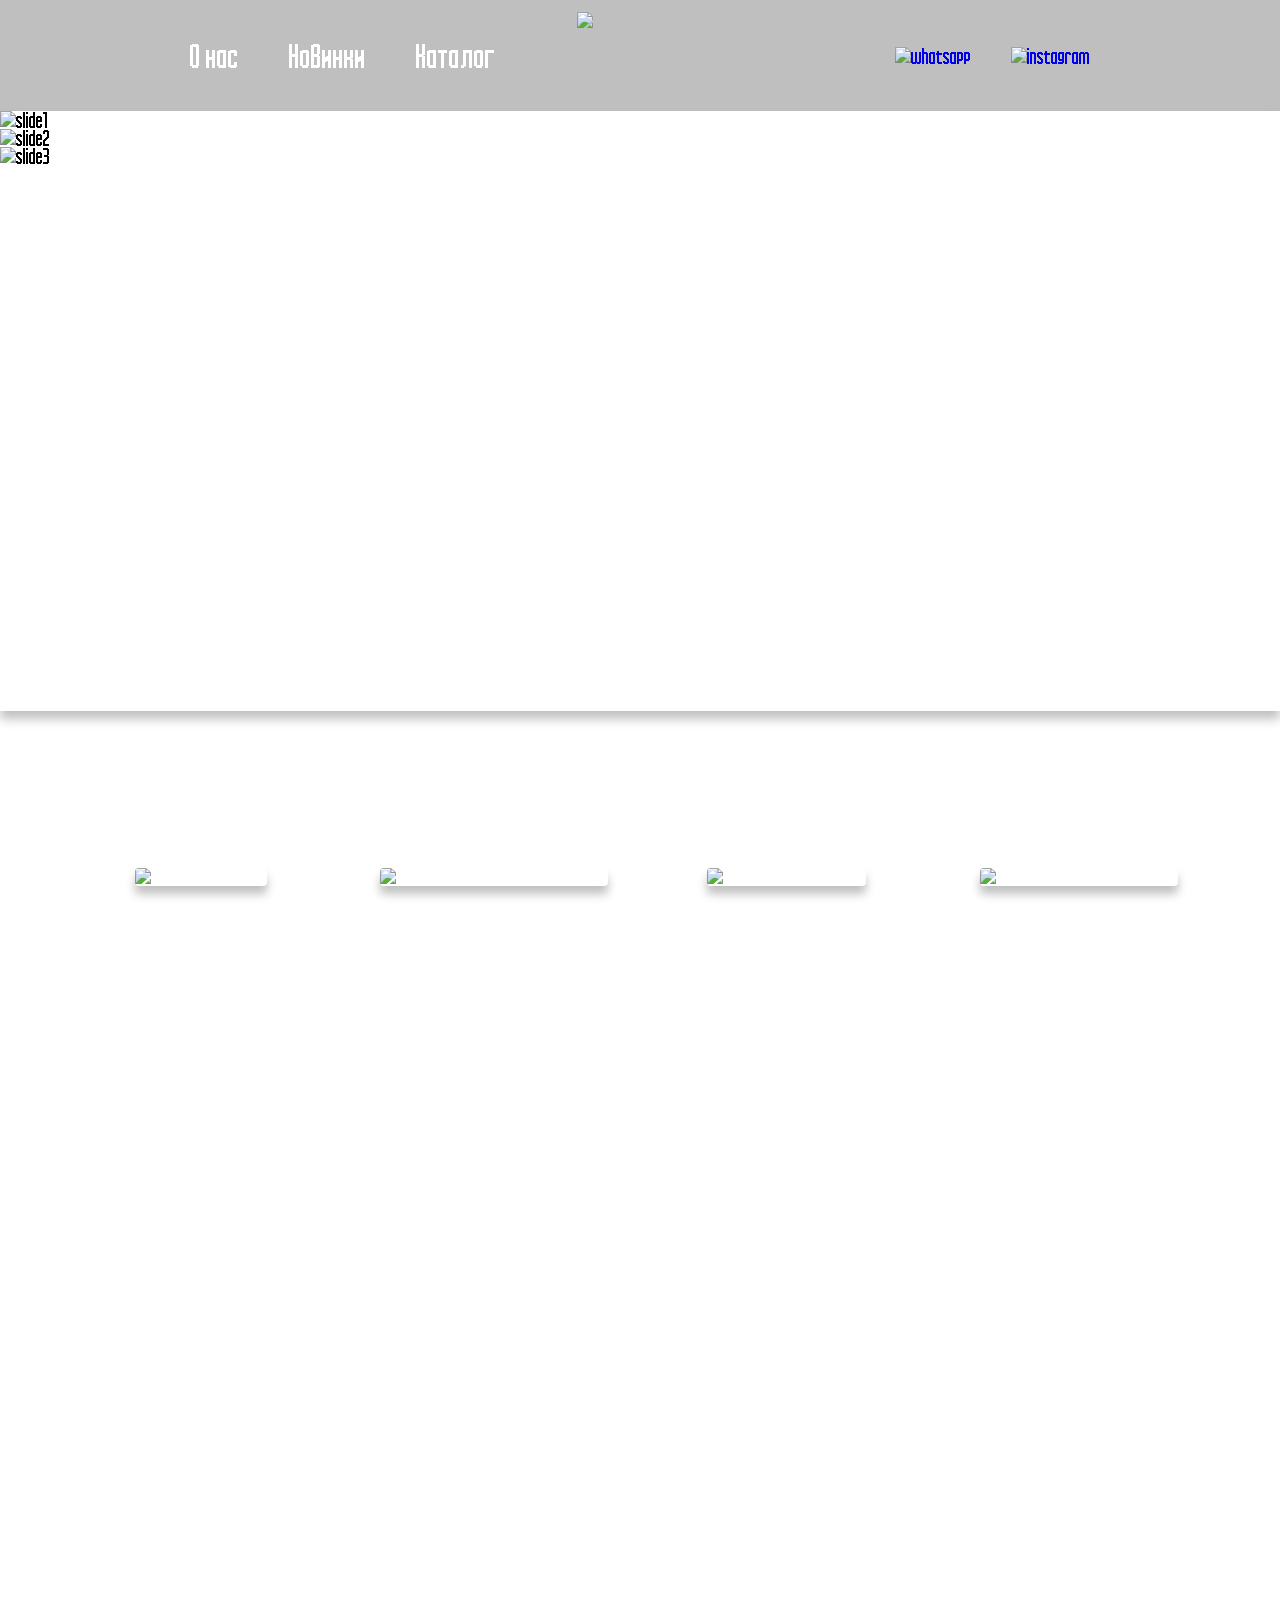
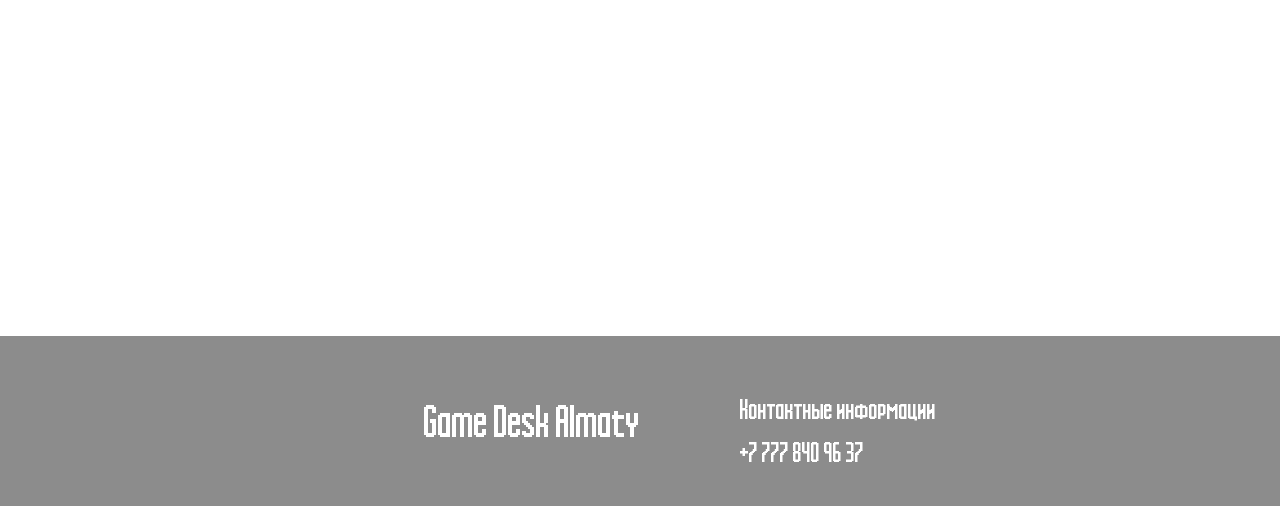
==== index.html @ 7d18ccec "Первый коммит" ====
<!DOCTYPE html>
<html lang="en">
<head>
    <meta charset="UTF-8">
    <meta name="viewport" content="width=device-width, initial-scale=1.0">
    <title>Game Desk</title>
    <link rel="icon" type="image/png" href="files/logo game desk circle.png">
    <link rel="stylesheet" href="style.css">
    <link rel="stylesheet" href="https://cdnjs.cloudflare.com/ajax/libs/Swiper/11.0.5/swiper-bundle.min.css">
    <script src="https://cdnjs.cloudflare.com/ajax/libs/Swiper/11.0.5/swiper-bundle.min.js"></script>
</head>
<body>
    <script>
        document.addEventListener("DOMContentLoaded", function() {
            // Главный слайдер (изображения)
            new Swiper(".mySwiper", {
                loop: true,
                navigation: {
                    nextEl: ".swiper-button-next",
                    prevEl: ".swiper-button-prev",
                },
                pagination: {
                    el: ".swiper-pagination", /* Указываем, где будет пагинация */
                    clickable: true, /* Даем возможность кликать по кружкам */
                },
                autoplay: {
                    delay: 3000,
                    disableOnInteraction: false,
                },
            });
        });

        </script>
          
        
    <header class="header">
        <div class="container">
            <nav class="menu">
                <ul>
                    <li><a href="about.html">О нас</a></li>
                    <li><a href="new.html">Новинки</a></li>
                    <li><a href="catalog.html">Каталог</a></li>
                </ul>
            </nav>
            <div class="logo"> <img src="files/logo game desk circle.png" alt=""> </div>
            <div class="icns">
                <a href="https://wa.me/message/ITN7NMUQONU4I1"><img src="files/whatsapp-icon.png" alt="whatsapp"></a>
                <a href="https://www.instagram.com/game_desk_almaty?igsh=MTQ3cjFsa2p1a254cg%3D%3D&utm_source=qr"><img src="files/instagram.png" alt="instagram"></a>
            </div>
        </div>
    </header>
    <section class="slider">
        <div class="swiper mySwiper">
            <div class="swiper-wrapper">
                <div class="swiper-slide"><img src="files/image_2025-02-05_13-32-38.png" alt="slide1"></div>
                <div class="swiper-slide"><img src="files/orig.jpeg" alt="slide2"></div>
                <div class="swiper-slide"><img src="files/image_2025-02-05_13-33-49.png" alt="slide3"></div>
            </div>
            <div class="swiper-button-prev"></div>
            <div class="swiper-button-next"></div>
            <div class="swiper-pagination"></div>
        </div>
    </section>

    <div class="wtf"><p>Что мы предлагаем?</p></div>

    <section class="product-slider">
        <div class="product-wrapper">
            <div class="product">
                <img src="files/12432.jpg" alt="Геймерские Столы">
                <p>Геймерские Столы</p>
            </div>
            <div class="product">
                <img src="files/artbreeder-image-2025-02-05T09_15_09.107Z.jpeg" alt="Столы для Компьютерных Клубов">
                <p>Столы для Компьютерных Клубов</p>
            </div>
            <div class="product">
                <img src="files/artbreeder-image-2025-02-05T09_23_59.553Z.jpeg" alt="Тумбы, Полки, Стелажи">
                <p>Тумбы, Полки, Стелажи</p>
            </div>
            <div class="product">
                <img src="files/artbreeder-image-2025-02-05T09_04_50.688Z.jpeg" alt="Каркасы для Игровых столов">
                <p>Каркасы для Игровых столов</p>
            </div>
        </div>
    </section>

    <h1>Популярное</h1>

    <section class="popular-slider">
        <div class="popular-wrapper">
            <div class="popular">
                <a href="MaDXRacer-KING-GT15R.html"><img src="files/1popular.png" alt=""></a>
                <p>MaDXRacer KING GT15R</p>
            </div>
            <div class="popular">
                <a href="MaDXRacer-PILOT-GTC12B.html"><img src="files/2popular.png" alt=""></a>
                <p>MaDXRacer PILOT GTC12B</p>
            </div>
            <div class="popular">
                <a href="MaDXRacer-GAMING-DESK-GTT13WHITE-B.html"><img src="files/3popular.png" alt=""></a>
                <p>MaDXRacer GAMING DESK GTT13WHITE-B</p>
            </div>
            <div class="popular">
                <a href="MaDXRacer-PILOT-GTC12G.html"><img src="files/4popular.png" alt=""></a>
                <p>MaDXRacer PILOT GTC12G</p>
            </div>
        </div>
    </section>

    <h2>Лучше один раз увидеть!</h2>
    <p class="text-maps">Мы предлагаем широкий ассортимент геймерских столов, созданных для максимального комфорта и продуктивности во время игры. В нашем шоуруме вы можете лично оценить качество игровых столов, проверить удобство эргономичного дизайна, надежность конструкций и функциональность. Выбирайте лучший компьютерный стол для геймеров и убедитесь в его прочности, удобстве и стильном дизайне!</p>

    <div class="map">
        <iframe src="https://www.google.com/maps/embed?pb=!1m18!1m12!1m3!1d610.9897397195236!2d76.83602188178713!3d43.243595855501496!2m3!1f0!2f0!3f0!3m2!1i1024!2i768!4f13.1!3m3!1m2!1s0x3883418b32f73c2b%3A0x2e5521d71f494b5!2ssheberkhana.kz!5e0!3m2!1sru!2skz!4v1738919312502!5m2!1sru!2skz" width="1920" height="450" style="border:0;" allowfullscreen="" loading="lazy" referrerpolicy="no-referrer-when-downgrade"></iframe>
    </div>

    <div class="fotter">
            <div class="text"><a>Game Desk Almaty</a></div>
            <div class="contact-info">
                <p>Контактные информации</p>
                <a href="tel:+77778409637">+7 777 840 96 37</a>
            </div>
    </div>
</body>
</html>
---- style.css ----
body{
    font-family: 'InkyThinPixels';
    margin: 0;
    padding: 0;
    background: url('files/bg.png') fixed;
    background-size: cover; 
}


.header{
    display: flex;
    color: #ffffff;
    background-color: rgba(0, 0, 0, 0.25);
}

.container{
    display: flex;
    justify-content: space-between;
    align-items: center;
    width: 100%;
    padding: 10px 20px;
    flex-wrap: wrap;
}

.logo{  
    margin-right: 130px;
}

.logo img{
    width: 90px;
    height: 90px;
}

.menu{
    margin-left: 130px;
}

.menu ul{
    display: flex;
    gap: 50px;
    list-style: none;
    flex-wrap: wrap;
    justify-content: center;
}

.menu a{
    text-decoration: none;
    color: #ffffff;
    font-size: 24px;
}

.icns{
    margin-left: 0;
    margin-right: 150px;
    display: flex;
    align-items: center;
}

.icns img{   
    margin: 20px;
    width: 60px;
    height: 60px;
}



.slider {
    margin: 0px auto;
    position: relative;
    z-index: 1;
}

.mySwiper {
    width: 100%;
    height: 600px; /* Высота слайдера */
    position: relative;
    box-shadow: 0 8px 10px rgba(0, 0, 0, 0.25);
}

.mySwiper .swiper-slide img {
    max-width: 100%;
    height: auto;
    object-fit: cover;
}

/* Стрелки навигации */
.mySwiper .swiper-button-prev,
.mySwiper .swiper-button-next {
    color: white;
}

.swiper-pagination {
    position: absolute;
    bottom: 10px; /* Расположить пагинацию внизу */
    left: 50%;
    transform: translateX(-50%); /* Центрировать */
    z-index: 10;
}

.swiper-pagination-bullet {
    width: 12px;
    height: 12px;
    background-color: #3d3d3d !important; /* Белый цвет для неактивных кружков */
    opacity: 0.6; /* Прозрачность для неактивных */
    border-radius: 50%; /* Сделать круглыми */
    margin: 0 5px;
}

.swiper-pagination-bullet-active {
    background-color: white !important; /* Цвет активного кружка */
    opacity: 1 !important; /* Без прозрачности для активного */
}


.wtf p{
    color: white;
    margin-left: 80px;
    font-weight: normal;
    font-size: 50px;
}


.product-slider {
    width: 100%;
    margin: 30px auto;
}

.product-wrapper {
    display: flex;
    justify-content: space-between; /* Пространство между блоками */
}

.product {
    width: 100%;
    height: 100%;
    display: flex;
    color: #ffffff;
    flex-direction: column;
    align-items: center;
    justify-content: center;
}

.product img {
    max-width: 100%;
    height: auto;
    object-fit: contain;
    border-radius: 4px;
    y: 4px;
    box-shadow: 0 8px 10px rgba(0, 0, 0, 0.25);
}

.product p {
    margin-top: 20px;
    font-size: 24px;
    text-align: center;
    font-weight: normal;
}

/* Расстояние от краев (отступы) */
.product-wrapper > *:first-child {
    margin-left: 80px; /* Отступ слева */
}

.product-wrapper > *:last-child {
    margin-right: 80px; /* Отступ справа */
}

/* Промежутки между блоками */
.product-wrapper > * {
    margin-right: 51px; /* Расстояние между блоками */
}



.popular-slider {
    width: 100%;
    margin: 40px auto;
    padding: 0px 0;
}

.popular-wrapper {
    display: flex;
    justify-content: space-between; /* Пространство между блоками */
}

.popular {
    width: 100%;
    height: 100%;
    display: flex;
    color: #ffffff;
    flex-direction: column;
    align-items: center;
    justify-content: center;
}

.popular img {
    max-width: 100%;;
    height: auto;
    object-fit: contain;
    border-radius: 4px;
    y: 4px;
    box-shadow: 0 8px 10px rgba(0, 0, 0, 0.25);
}

.popular p {
    margin-top: 20px;
    font-size: 24px;
    text-align: center;
    font-weight: normal;
}

/* Расстояние от краев (отступы) */
.popular-wrapper > *:first-child {
    margin-left: 80px; /* Отступ слева */
}

.popular-wrapper > *:last-child {
    margin-right: 80px; /* Отступ справа */
}

/* Промежутки между блоками */
.popular-wrapper > * {
    margin-right: 51px; /* Расстояние между блоками */
}


h1{
    margin-left: 80px;
    font-weight: normal;
    color: white;
    font-size: 50px;
}


h2{
    font-size: 38px;
    color: white;
    margin-left: 80px;
    font-weight: normal;
}


.text-maps{
    font-size: 24px;
    color: white;
    margin-left: 80px;
    font-weight: normal;
}

.map{
    display: flex;
}





.fotter{
    display: flex;
    background-color: rgba(0, 0, 0, 0.45);
    color: white;
    height: 170px;
    justify-content: center;
    align-items: center;
}

.text a{
    font-size: 32px;
    margin-left: 80px;
}

.contact-info p{
    font-size: 20px;
    margin-left: 100px;
}

.contact-info a{
    font-size: 20px;
    color: white;
    text-decoration: none;
    margin-left: 100px;
}



@font-face {
    font-family: 'InkyThinPixels';
    src: url(font/ljk_Inky-Thin-Pixels.otf) format(opentype);
}
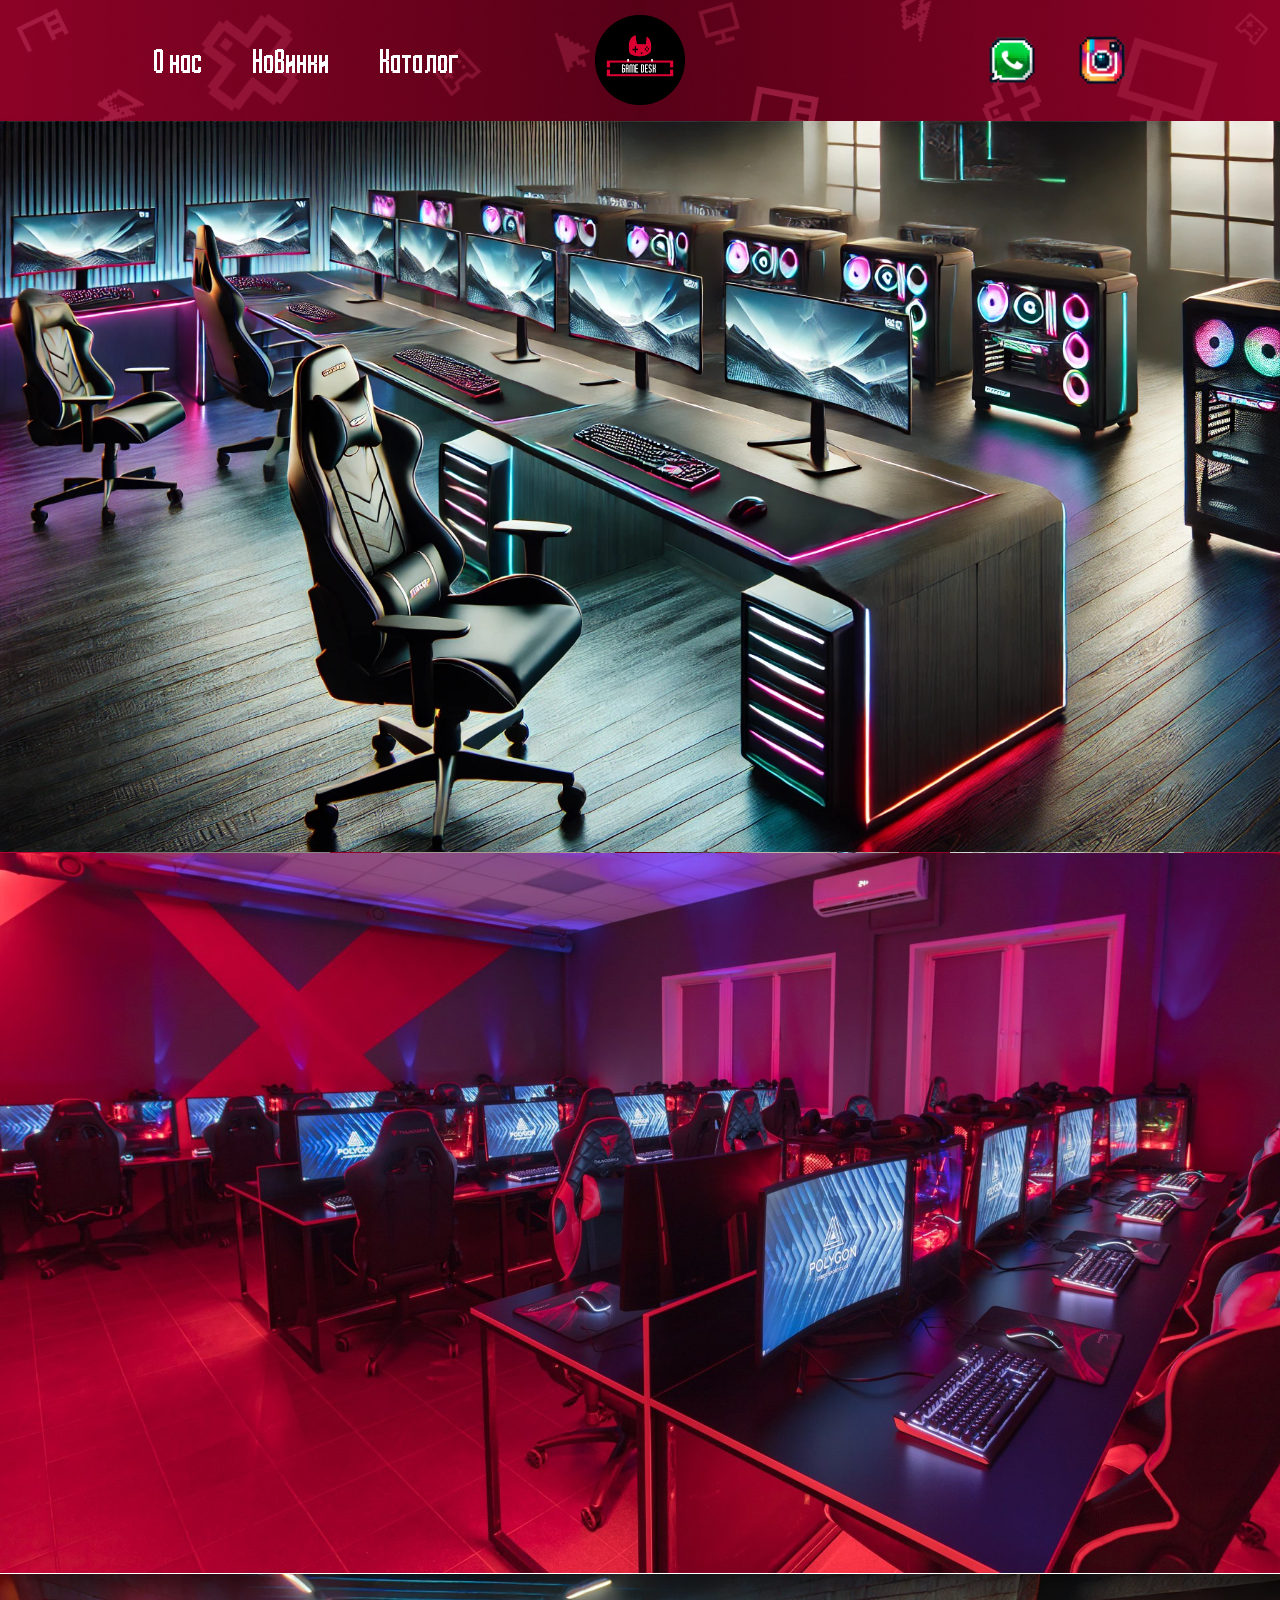
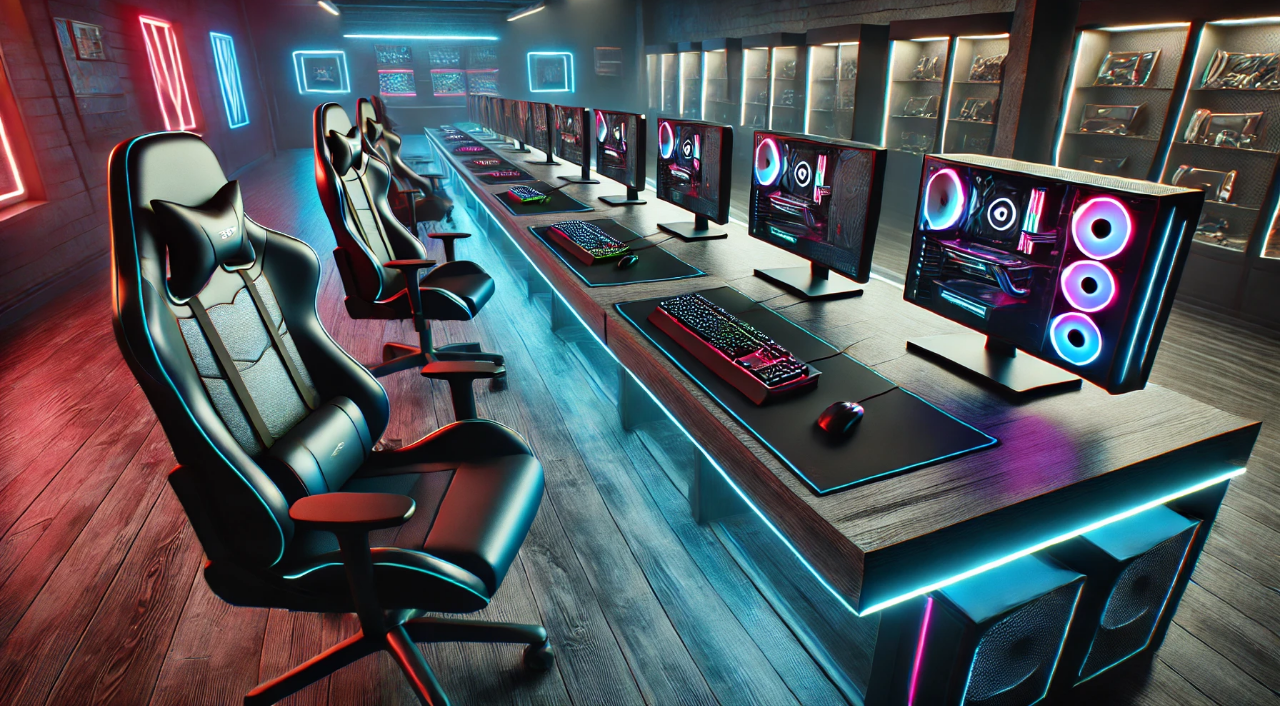
==== commit 946a24d3: "Add files via upload" ====
--- a/index.html
+++ b/index.html
@@ -1,126 +1,194 @@
-<!DOCTYPE html>
-<html lang="en">
-<head>
-    <meta charset="UTF-8">
-    <meta name="viewport" content="width=device-width, initial-scale=1.0">
-    <title>Game Desk</title>
-    <link rel="icon" type="image/png" href="files/logo game desk circle.png">
-    <link rel="stylesheet" href="style.css">
-    <link rel="stylesheet" href="https://cdnjs.cloudflare.com/ajax/libs/Swiper/11.0.5/swiper-bundle.min.css">
-    <script src="https://cdnjs.cloudflare.com/ajax/libs/Swiper/11.0.5/swiper-bundle.min.js"></script>
-</head>
-<body>
-    <script>
-        document.addEventListener("DOMContentLoaded", function() {
-            // Главный слайдер (изображения)
-            new Swiper(".mySwiper", {
-                loop: true,
-                navigation: {
-                    nextEl: ".swiper-button-next",
-                    prevEl: ".swiper-button-prev",
-                },
-                pagination: {
-                    el: ".swiper-pagination", /* Указываем, где будет пагинация */
-                    clickable: true, /* Даем возможность кликать по кружкам */
-                },
-                autoplay: {
-                    delay: 3000,
-                    disableOnInteraction: false,
-                },
-            });
-        });
-
-        </script>
-          
-        
-    <header class="header">
-        <div class="container">
-            <nav class="menu">
-                <ul>
-                    <li><a href="about.html">О нас</a></li>
-                    <li><a href="new.html">Новинки</a></li>
-                    <li><a href="catalog.html">Каталог</a></li>
-                </ul>
-            </nav>
-            <div class="logo"> <img src="files/logo game desk circle.png" alt=""> </div>
-            <div class="icns">
-                <a href="https://wa.me/message/ITN7NMUQONU4I1"><img src="files/whatsapp-icon.png" alt="whatsapp"></a>
-                <a href="https://www.instagram.com/game_desk_almaty?igsh=MTQ3cjFsa2p1a254cg%3D%3D&utm_source=qr"><img src="files/instagram.png" alt="instagram"></a>
-            </div>
-        </div>
-    </header>
-    <section class="slider">
-        <div class="swiper mySwiper">
-            <div class="swiper-wrapper">
-                <div class="swiper-slide"><img src="files/image_2025-02-05_13-32-38.png" alt="slide1"></div>
-                <div class="swiper-slide"><img src="files/orig.jpeg" alt="slide2"></div>
-                <div class="swiper-slide"><img src="files/image_2025-02-05_13-33-49.png" alt="slide3"></div>
-            </div>
-            <div class="swiper-button-prev"></div>
-            <div class="swiper-button-next"></div>
-            <div class="swiper-pagination"></div>
-        </div>
-    </section>
-
-    <div class="wtf"><p>Что мы предлагаем?</p></div>
-
-    <section class="product-slider">
-        <div class="product-wrapper">
-            <div class="product">
-                <img src="files/12432.jpg" alt="Геймерские Столы">
-                <p>Геймерские Столы</p>
-            </div>
-            <div class="product">
-                <img src="files/artbreeder-image-2025-02-05T09_15_09.107Z.jpeg" alt="Столы для Компьютерных Клубов">
-                <p>Столы для Компьютерных Клубов</p>
-            </div>
-            <div class="product">
-                <img src="files/artbreeder-image-2025-02-05T09_23_59.553Z.jpeg" alt="Тумбы, Полки, Стелажи">
-                <p>Тумбы, Полки, Стелажи</p>
-            </div>
-            <div class="product">
-                <img src="files/artbreeder-image-2025-02-05T09_04_50.688Z.jpeg" alt="Каркасы для Игровых столов">
-                <p>Каркасы для Игровых столов</p>
-            </div>
-        </div>
-    </section>
-
-    <h1>Популярное</h1>
-
-    <section class="popular-slider">
-        <div class="popular-wrapper">
-            <div class="popular">
-                <a href="MaDXRacer-KING-GT15R.html"><img src="files/1popular.png" alt=""></a>
-                <p>MaDXRacer KING GT15R</p>
-            </div>
-            <div class="popular">
-                <a href="MaDXRacer-PILOT-GTC12B.html"><img src="files/2popular.png" alt=""></a>
-                <p>MaDXRacer PILOT GTC12B</p>
-            </div>
-            <div class="popular">
-                <a href="MaDXRacer-GAMING-DESK-GTT13WHITE-B.html"><img src="files/3popular.png" alt=""></a>
-                <p>MaDXRacer GAMING DESK GTT13WHITE-B</p>
-            </div>
-            <div class="popular">
-                <a href="MaDXRacer-PILOT-GTC12G.html"><img src="files/4popular.png" alt=""></a>
-                <p>MaDXRacer PILOT GTC12G</p>
-            </div>
-        </div>
-    </section>
-
-    <h2>Лучше один раз увидеть!</h2>
-    <p class="text-maps">Мы предлагаем широкий ассортимент геймерских столов, созданных для максимального комфорта и продуктивности во время игры. В нашем шоуруме вы можете лично оценить качество игровых столов, проверить удобство эргономичного дизайна, надежность конструкций и функциональность. Выбирайте лучший компьютерный стол для геймеров и убедитесь в его прочности, удобстве и стильном дизайне!</p>
-
-    <div class="map">
-        <iframe src="https://www.google.com/maps/embed?pb=!1m18!1m12!1m3!1d610.9897397195236!2d76.83602188178713!3d43.243595855501496!2m3!1f0!2f0!3f0!3m2!1i1024!2i768!4f13.1!3m3!1m2!1s0x3883418b32f73c2b%3A0x2e5521d71f494b5!2ssheberkhana.kz!5e0!3m2!1sru!2skz!4v1738919312502!5m2!1sru!2skz" width="1920" height="450" style="border:0;" allowfullscreen="" loading="lazy" referrerpolicy="no-referrer-when-downgrade"></iframe>
-    </div>
-
-    <div class="fotter">
-            <div class="text"><a>Game Desk Almaty</a></div>
-            <div class="contact-info">
-                <p>Контактные информации</p>
-                <a href="tel:+77778409637">+7 777 840 96 37</a>
-            </div>
-    </div>
-</body>
-</html>+<!DOCTYPE html>
+<html lang="ru">
+<head>
+    <meta charset="UTF-8">
+    <meta name="viewport" content="width=device-width, initial-scale=1.0">
+    <meta name="description" content="Game Desk - игровые столы и аксессуары в Алматы">
+    <meta name="keywords" content="геймерские столы, игровые аксессуары, мебель для компьютеров, столы для геймеров">
+    <title>Game Desk</title>
+    <link rel="icon" type="image/png" href="files/logo/logo game desk circle.png">
+    <link rel="stylesheet" href="style.css">
+    <link rel="stylesheet" href="adaptive/media.css">
+    <link rel="stylesheet" href="https://cdnjs.cloudflare.com/ajax/libs/Swiper/11.0.5/swiper-bundle.min.css">
+    <script src="https://cdnjs.cloudflare.com/ajax/libs/Swiper/11.0.5/swiper-bundle.min.js"></script>
+</head>
+<body>
+
+    <!-- Хэдер -->
+    <header class="header">
+        <div class="container">
+            <!-- Текст -->
+            <nav class="menu" id="menu">
+                <ul>
+                    <li><a href="about.html">О нас</a></li>
+                    <li><a href="new.html">Новинки</a></li>
+                    <li><a href="catalog/catalog.html">Каталог</a></li>
+                </ul>
+            </nav>
+            <!-- Логотип -->
+            <div class="logo">
+                <img src="files/logo/logo game desk circle.png" alt="Logo Game Desk">
+            </div>
+            <!-- Иконки -->
+            <div class="icns">
+                <a href="https://wa.me/message/ITN7NMUQONU4I1"><img src="files/icons/whatsapp-icon.png" alt="WhatsApp"></a>
+                <a href="https://www.instagram.com/game_desk_almaty?igsh=MTQ3cjFsa2p1a254cg%3D%3D&utm_source=qr"><img src="files/icons/instagram.png" alt="Instagram"></a>
+            </div>
+            <!-- Название"Только на телефон" -->
+            <span class="name-text">Game Desk</span>
+            <!-- Бургер меню -->
+            <div class="menu-burger">
+                <input type="checkbox" id="burger-checkbox" class="burger-checkbox">
+                <label for="burger-checkbox" class="burger"></label>
+                <ul class="menu-list">
+                    <li><a href="test.html" class="menu-item">Главная</a></li>
+                    <li><a href="about.html" class="menu-item">О нас</a></li>
+                    <li><a href="new.html" class="menu-item">Новинки</a></li>
+                    <li><a href="catalog/catalog.html" class="menu-item">Каталог</a></li>
+                    <div class="menu-icons">
+                        <a class="menu-item-icons" href="https://wa.me/message/ITN7NMUQONU4I1"><img src="files/icons/whatsapp-icon.png" alt="WhatsApp"></a>
+                        <a class="menu-item-icons" href="https://www.instagram.com/game_desk_almaty?igsh=MTQ3cjFsa2p1a254cg%3D%3D&utm_source=qr"><img src="files/icons/instagram.png" alt="Instagram"></a>
+                    </div>
+                </ul>
+            </div>
+        </div>
+    </header>
+
+    <!-- Слайдер -->
+    <section class="slider">
+        <div class="swiper mySwiper">
+            <div class="swiper-wrapper">
+                <div class="swiper-slide"><img src="files/slider/image_2025-02-05_13-32-38.png" alt="slide1"></div>
+                <div class="swiper-slide"><img src="files/slider/orig.jpeg" alt="slide2"></div>
+                <div class="swiper-slide"><img src="files/slider/image_2025-02-05_13-33-49.png" alt="slide3"></div>
+            </div>
+            <div class="swiper-button-prev"></div>
+            <div class="swiper-button-next"></div>
+            <div class="swiper-pagination"></div>
+        </div>
+    </section>
+
+    <!-- Информация -->
+    <div class="wtf"><p>Что мы предлагаем?</p></div>
+
+    <!-- Что предлагаем -->
+    <section class="product-slider">
+        <div class="product-wrapper">
+            <div class="product">
+                <img src="files/item-cart/12432.jpg" alt="Геймерские Столы">
+                <p>Геймерские Столы</p>
+            </div>
+            <div class="product">
+                <img src="files/item-cart/artbreeder-image-2025-02-05T09_15_09.107Z.jpeg" alt="Столы для Компьютерных Клубов">
+                <p>Столы для Компьютерных Клубов</p>
+            </div>
+            <div class="product">
+                <img src="files/item-cart/artbreeder-image-2025-02-05T09_23_59.553Z.jpeg" alt="Тумбы, Полки, Стелажи">
+                <p>Тумбы, Полки, Стелажи</p>
+            </div>
+            <div class="product">
+                <img src="files/item-cart/artbreeder-image-2025-02-05T09_04_50.688Z.jpeg" alt="Каркасы для Игровых Столов">
+                <p>Каркасы для Игровых Столов</p>
+            </div>
+        </div>
+    </section>
+
+    <h1>Популярное</h1>
+
+    <!-- Популярное -->
+    <section class="popular-slider">
+        <div class="popular-wrapper">
+            <div class="popular">
+                <a href="catalog/desk-model/MaDXRacer ARENA GTS15 CARBON-RED.html"><img src="files/item-cart/1popular.png" alt="MaDXRacer ARENA GTS15 CARBON-RED"></a>
+                <p>MaDXRacer ARENA GTS15 CARBON-RED</p>
+            </div>
+            <div class="popular">
+                <a href="catalog/desk-model/MaDXRacer-PILOT-GTC12B.html"><img src="files/item-cart/2popular.png" alt="MaDXRacer PILOT GTC12B"></a>
+                <p>MaDXRacer PILOT GTC12B</p>
+            </div>
+            <div class="popular">
+                <a href="catalog/desk-model/MaDXRacer-GAMING-DESK-GTT13WHITE-B.html"><img src="files/item-cart/3popular.png" alt="MaDXRacer GAMING DESK GTT13WHITE-B"></a>
+                <p>MaDXRacer GAMING DESK GTT13WHITE-B</p>
+            </div>
+            <div class="popular">
+                <a href="catalog/desk-model/MaDXRacer-PILOT-GTC12G.html"><img src="files/item-cart/4popular.png" alt="MaDXRacer PILOT GTC12G"></a>
+                <p>MaDXRacer PILOT GTC12G</p>
+            </div>
+        </div>
+    </section>
+
+    <!-- Текст до карты -->
+    <div class="h2-div">
+        <h2>Лучше один раз увидеть!</h2>
+        <p class="h2-text">Мы предлагаем широкий ассортимент геймерских столов, созданных для максимального комфорта и продуктивности во время игры. В нашем шоуруме вы можете лично оценить качество игровых столов, проверить удобство эргономичного дизайна, надежность конструкций и функциональность. Выбирайте лучший компьютерный стол для геймеров и убедитесь в его прочности, удобстве и стильном дизайне!</p>
+    </div>
+
+    <!-- Карта -->
+    <!-- <div class="map">
+        <iframe src="https://www.google.com/maps/embed?pb=!1m14!1m8!1m3!1d2906.378146511166!2d76.835471!3d43.243496!3m2!1i1024!2i768!4f13.1!3m3!1m2!1s0x3883418b32f73c2b%3A0x2e5521d71f494b5!2ssheberkhana.kz!5e0!3m2!1sru!2skz!4v1739287402894!5m2!1sru!2skz" width="1600" height="450" style="border:0;" allowfullscreen="" loading="lazy" referrerpolicy="no-referrer-when-downgrade"></iframe>
+    </div> -->
+
+    <div class="map-phone">
+        <iframe src="https://www.google.com/maps/embed?pb=!1m14!1m8!1m3!1d2906.378146511166!2d76.835471!3d43.243496!3m2!1i1024!2i768!4f13.1!3m3!1m2!1s0x3883418b32f73c2b%3A0x2e5521d71f494b5!2ssheberkhana.kz!5e0!3m2!1sru!2skz!4v1739427787618!5m2!1sru!2skz" width="400" height="300" style="border:0;" allowfullscreen="" loading="fast" referrerpolicy="no-referrer-when-downgrade"></iframe>
+    </div>
+
+    <!-- Футрер -->
+    <div class="fotter">
+        <div class="fotter-text">
+            <a>Game Desk Almaty</a>
+        </div>
+        <div class="contact-info">
+            <p>Контактные информации</p>
+            <a href="tel:+77778409637">+7 777 840 96 37</a>
+        </div>
+    </div>
+
+    <!-- Скрипты -->
+    <script>
+        document.addEventListener("DOMContentLoaded", function() {
+            // Главный слайдер (изображения)
+            new Swiper(".mySwiper", {
+                loop: true,
+                navigation: {
+                    nextEl: ".swiper-button-next",
+                    prevEl: ".swiper-button-prev",
+                },
+                pagination: {
+                    el: ".swiper-pagination", /* Указываем, где будет пагинация */
+                    clickable: true, /* Даем возможность кликать по кружкам */
+                },
+                autoplay: {
+                    delay: 3000,
+                    disableOnInteraction: false,
+                },
+                slidesPerView: 1,
+                spaceBetween: 10,
+            });
+        });
+        document.addEventListener("DOMContentLoaded", function () {
+    let checkbox = document.getElementById("burger-checkbox");
+
+    checkbox.addEventListener("change", function () {
+        if (this.checked) {
+            document.body.classList.add("noscroll"); // Блокирует скролл
+        } else {
+            document.body.classList.remove("noscroll"); // Возвращает скролл
+        }
+    });
+});
+
+document.addEventListener("DOMContentLoaded", function() {
+    let header = document.querySelector(".header");
+    
+    window.addEventListener("scroll", function() {
+        if (window.scrollY > 10) {
+            header.classList.add("shadow"); // Добавляем тень при прокрутке вниз
+        } else {
+            header.classList.remove("shadow"); // Убираем тень, если наверху
+        }
+    });
+});
+    </script>
+
+</body>
+</html>
--- a/style.css
+++ b/style.css
@@ -1,289 +1,247 @@
-body{
-    font-family: 'InkyThinPixels';
-    margin: 0;
-    padding: 0;
-    background: url('files/bg.png') fixed;
-    background-size: cover; 
-}
-
-
-.header{
-    display: flex;
-    color: #ffffff;
-    background-color: rgba(0, 0, 0, 0.25);
-}
-
-.container{
-    display: flex;
-    justify-content: space-between;
-    align-items: center;
-    width: 100%;
-    padding: 10px 20px;
-    flex-wrap: wrap;
-}
-
-.logo{  
-    margin-right: 130px;
-}
-
-.logo img{
-    width: 90px;
-    height: 90px;
-}
-
-.menu{
-    margin-left: 130px;
-}
-
-.menu ul{
-    display: flex;
-    gap: 50px;
-    list-style: none;
-    flex-wrap: wrap;
-    justify-content: center;
-}
-
-.menu a{
-    text-decoration: none;
-    color: #ffffff;
-    font-size: 24px;
-}
-
-.icns{
-    margin-left: 0;
-    margin-right: 150px;
-    display: flex;
-    align-items: center;
-}
-
-.icns img{   
-    margin: 20px;
-    width: 60px;
-    height: 60px;
-}
-
-
-
-.slider {
-    margin: 0px auto;
-    position: relative;
-    z-index: 1;
-}
-
-.mySwiper {
-    width: 100%;
-    height: 600px; /* Высота слайдера */
-    position: relative;
-    box-shadow: 0 8px 10px rgba(0, 0, 0, 0.25);
-}
-
-.mySwiper .swiper-slide img {
-    max-width: 100%;
-    height: auto;
-    object-fit: cover;
-}
-
-/* Стрелки навигации */
-.mySwiper .swiper-button-prev,
-.mySwiper .swiper-button-next {
-    color: white;
-}
-
-.swiper-pagination {
-    position: absolute;
-    bottom: 10px; /* Расположить пагинацию внизу */
-    left: 50%;
-    transform: translateX(-50%); /* Центрировать */
-    z-index: 10;
-}
-
-.swiper-pagination-bullet {
-    width: 12px;
-    height: 12px;
-    background-color: #3d3d3d !important; /* Белый цвет для неактивных кружков */
-    opacity: 0.6; /* Прозрачность для неактивных */
-    border-radius: 50%; /* Сделать круглыми */
-    margin: 0 5px;
-}
-
-.swiper-pagination-bullet-active {
-    background-color: white !important; /* Цвет активного кружка */
-    opacity: 1 !important; /* Без прозрачности для активного */
-}
-
-
-.wtf p{
-    color: white;
-    margin-left: 80px;
-    font-weight: normal;
-    font-size: 50px;
-}
-
-
-.product-slider {
-    width: 100%;
-    margin: 30px auto;
-}
-
-.product-wrapper {
-    display: flex;
-    justify-content: space-between; /* Пространство между блоками */
-}
-
-.product {
-    width: 100%;
-    height: 100%;
-    display: flex;
-    color: #ffffff;
-    flex-direction: column;
-    align-items: center;
-    justify-content: center;
-}
-
-.product img {
-    max-width: 100%;
-    height: auto;
-    object-fit: contain;
-    border-radius: 4px;
-    y: 4px;
-    box-shadow: 0 8px 10px rgba(0, 0, 0, 0.25);
-}
-
-.product p {
-    margin-top: 20px;
-    font-size: 24px;
-    text-align: center;
-    font-weight: normal;
-}
-
-/* Расстояние от краев (отступы) */
-.product-wrapper > *:first-child {
-    margin-left: 80px; /* Отступ слева */
-}
-
-.product-wrapper > *:last-child {
-    margin-right: 80px; /* Отступ справа */
-}
-
-/* Промежутки между блоками */
-.product-wrapper > * {
-    margin-right: 51px; /* Расстояние между блоками */
-}
-
-
-
-.popular-slider {
-    width: 100%;
-    margin: 40px auto;
-    padding: 0px 0;
-}
-
-.popular-wrapper {
-    display: flex;
-    justify-content: space-between; /* Пространство между блоками */
-}
-
-.popular {
-    width: 100%;
-    height: 100%;
-    display: flex;
-    color: #ffffff;
-    flex-direction: column;
-    align-items: center;
-    justify-content: center;
-}
-
-.popular img {
-    max-width: 100%;;
-    height: auto;
-    object-fit: contain;
-    border-radius: 4px;
-    y: 4px;
-    box-shadow: 0 8px 10px rgba(0, 0, 0, 0.25);
-}
-
-.popular p {
-    margin-top: 20px;
-    font-size: 24px;
-    text-align: center;
-    font-weight: normal;
-}
-
-/* Расстояние от краев (отступы) */
-.popular-wrapper > *:first-child {
-    margin-left: 80px; /* Отступ слева */
-}
-
-.popular-wrapper > *:last-child {
-    margin-right: 80px; /* Отступ справа */
-}
-
-/* Промежутки между блоками */
-.popular-wrapper > * {
-    margin-right: 51px; /* Расстояние между блоками */
-}
-
-
-h1{
-    margin-left: 80px;
-    font-weight: normal;
-    color: white;
-    font-size: 50px;
-}
-
-
-h2{
-    font-size: 38px;
-    color: white;
-    margin-left: 80px;
-    font-weight: normal;
-}
-
-
-.text-maps{
-    font-size: 24px;
-    color: white;
-    margin-left: 80px;
-    font-weight: normal;
-}
-
-.map{
-    display: flex;
-}
-
-
-
-
-
-.fotter{
-    display: flex;
-    background-color: rgba(0, 0, 0, 0.45);
-    color: white;
-    height: 170px;
-    justify-content: center;
-    align-items: center;
-}
-
-.text a{
-    font-size: 32px;
-    margin-left: 80px;
-}
-
-.contact-info p{
-    font-size: 20px;
-    margin-left: 100px;
-}
-
-.contact-info a{
-    font-size: 20px;
-    color: white;
-    text-decoration: none;
-    margin-left: 100px;
-}
-
-
-
-@font-face {
-    font-family: 'InkyThinPixels';
-    src: url(font/ljk_Inky-Thin-Pixels.otf) format(opentype);
+@font-face {
+    font-family: 'InkyThinPixels';
+    src: url(font/ljk_Inky-Thin-Pixels.otf) format(opentype);
+}
+
+/* Общие стили */
+* {
+    margin: 0;
+    padding: 0;
+    box-sizing: border-box;
+}
+
+body {
+    font-family: 'InkyThinPixels';
+    margin: 0;
+    padding: 0;
+    background: url('files/background/bg.png') fixed;
+    background-size: cover; 
+    color: #fff;
+}
+
+a {
+    text-decoration: none;
+    color: inherit;
+}
+
+.container {
+    width: 80%;
+    margin: 0 auto;
+    display: flex;
+    align-items: center;
+    justify-content: space-between;
+    padding: 30px 20px;
+    position: relative;
+}
+
+.menu-burger{
+    display: none;
+}
+
+/* Хедер */
+.header {
+    display: flex;
+    color: #ffffff;
+    background-color: rgba(0, 0, 0, 0.25);
+}
+
+.logo img {
+    width: 90px;
+    height: 90px;
+}
+
+.logo{
+    position: absolute;
+    left: 50%;
+    transform: translateX(-50%);
+}
+
+span{
+    display: none;
+}
+
+.menu ul {
+    display: flex;
+    gap: 50px;
+    list-style: none;
+    padding: 0;
+    left: 2%;
+    position: relative;
+}
+
+.menu a {
+    color: #fff;
+    font-size: 24px;
+}
+
+.icns {
+    display: flex;
+    gap: 30px;
+    position: relative;
+}
+
+.icns img {
+    width: 60px;
+    height: 60px;
+}
+
+/* Слайдер */
+.slider {
+    margin: 0 auto;
+    margin-bottom: 15px;
+    position: relative;
+}
+
+.mySwiper {
+    width: 100%;
+    height: 600px;
+    position: relative;
+    box-shadow: 0 8px 10px rgba(0, 0, 0, 0.25);
+}
+
+.mySwiper .swiper-slide img {
+    max-width: 100%;
+    height: auto;
+    object-fit: cover;
+}
+
+/* Стрелки навигации */
+.mySwiper .swiper-button-prev,
+.mySwiper .swiper-button-next {
+    color: white;
+}
+
+/* Пагинация */
+.swiper-pagination {
+    position: absolute;
+    bottom: 10px;
+    left: 50%;
+    transform: translateX(-50%);
+    z-index: 10;
+}
+
+.swiper-pagination-bullet {
+    width: 12px;
+    height: 12px;
+    background-color: #3d3d3d !important;
+    opacity: 0.6;
+    border-radius: 50%;
+    margin: 0 5px;
+}
+
+.swiper-pagination-bullet-active {
+    background-color: white !important;
+    opacity: 1 !important;
+}
+
+/* Блок "Что мы предлагаем?" */
+.wtf p {
+    font-size: 50px;
+    font-weight: normal;
+    margin-left: 80px;
+}
+
+/* Продукты */
+.product-slider, .popular-slider {
+    width: 85%;
+    margin: 30px auto;
+}
+
+.product-wrapper, .popular-wrapper {
+    display: flex;
+    justify-content: space-between;
+    gap: 51px;
+    flex-wrap: nowrap;
+}
+
+.product, .popular {
+    width: 100%;
+    display: flex;
+    flex-direction: column;
+    align-items: center;
+    color: #fff;
+}
+
+.product img, .popular img {
+    max-width: 100%;
+    height: auto;
+    object-fit: contain;
+    border-radius: 4px;
+    box-shadow: 0 8px 10px rgba(0, 0, 0, 0.25);
+}
+
+.product p, .popular p {
+    font-size: 24px;
+    text-align: center;
+    font-weight: normal;
+    margin-top: 20px;
+}
+
+/* Футер */
+.fotter {
+    display: flex;
+    background-color: rgba(0, 0, 0, 0.45);
+    color: white;
+    height: 170px;
+    justify-content: space-between;
+    align-items: center;
+    padding: 20px;
+    gap: 10px;
+}
+
+.fotter-text a {
+    font-size: 32px;
+    padding-right: 10px;
+}
+
+.fotter-text {
+    padding-left: 160px;
+}
+
+.contact-info{
+    padding-right: 160px;
+}
+
+.contact-info p {
+    font-size: 20px;
+}
+
+.contact-info a {
+    font-size: 20px;
+    color: white;
+    text-decoration: none;
+}
+
+
+h1{
+    font-size: 50px;
+    font-weight: normal;
+    margin-left: 80px;
+}
+
+.h2-div h2 {
+    line-height: 2; /* Увеличиваем межстрочный интервал в заголовке */
+}
+
+
+h2{
+    font-size: 30px;
+    font-weight: normal;
+    margin-left: 80px;   
+}
+
+.h2-text{
+    font-size: 20px;
+    font-weight: normal;
+    margin-left: 80px;
+    margin-bottom: 10px;
+}
+
+.map{
+    width: 1000px;
+    height: 450px;
+}
+
+.map-phone{
+    display: none;
 }
--- a/adaptive/media.css
+++ b/adaptive/media.css
@@ -0,0 +1,334 @@
+@media (max-width: 1024px){
+    .mySwiper{
+        height: 450px;
+    }
+    
+    .wtf p{
+        font-size: 40px;
+        font-weight: normal;
+    }
+
+    h1{
+        font-size: 40px;
+        font-weight: normal;
+    }
+
+    .logo img{
+        width: 70px;
+        height: 70px;
+    }
+
+    .icns{
+        gap: 20px;
+    }
+
+    .icns img{
+        width: 50px;
+        height: 50px;
+    }
+
+    .menu ul {
+        gap: 30px;
+        padding: 0;
+        left: 0;
+    }
+    
+    .menu a {
+        color: #fff;
+        font-size: 20px;
+    }
+}
+
+@media (max-width: 768px){
+    .mySwiper{
+        height: 400px;
+    }
+
+    .wtf p{
+        font-size: 36px;
+        font-weight: normal;
+    }
+
+    .menu ul {
+        gap: 25px;
+        left: -4%;
+    }
+    
+    .menu a {
+        color: #fff;
+        font-size: 18px;
+    }
+
+    .icns {
+        right: -2%;
+    }
+
+    .product-wrapper, .popular-wrapper{
+        display: flex;
+        flex-wrap: wrap;
+        justify-content: center;
+    }
+
+    .product, .popular {
+        gap: 10px;
+        width: 40%;
+    }
+
+    .popular {
+        gap: 0;
+    }
+
+    .product:last-child {
+        margin-right: 0;
+    }
+
+    .fotter-text {
+        padding-left: 140px;
+    }
+
+    .fotter-text a {
+        font-size: 30px;
+    }
+
+    .contact-info {
+        padding-right: 140px;
+    }
+
+    .h2-text {
+        font-size: 18px;
+    }
+
+    .map{
+        width: 200px;
+    }
+}
+
+@media (max-width: 495px){
+    /* Index.html */
+    .header{
+        padding: 24px;
+        position: sticky;
+        top: 0;
+        z-index: 3;
+        background: url('../files/background/bg.png') fixed;
+        background-size: cover;
+        transition: box-shadow 0.3s ease-in-out;
+    }
+
+    .header.shadow {
+        box-shadow: 0 4px 10px rgba(0, 0, 0, 0.35);
+    }
+
+    .logo img {
+        width: 60px;
+        height: 60px;
+    }
+
+    .logo {
+        left: 12%;
+    }
+
+    .icns {
+        display: none;
+    }
+
+    .mySwiper {
+        height: 200px;
+        width: 100%;
+    }
+
+    .mySwiper .swiper-button-prev,
+    .mySwiper .swiper-button-next {
+        display: none;
+    }
+
+    .swiper-pagination {
+        display: none;
+    }
+
+    .menu {
+        display: none;
+    }
+
+    span{
+        display: flex;
+        position: absolute;
+        left: 36%;
+        transform: translateX(-50%);
+        font-size: 26px;
+    }
+
+    .container {
+        width: 100%;
+        padding: 15px;
+    }
+
+    .wtf p{
+        font-size: 30px;
+        font-weight: normal;
+        margin-left: 20px;
+    }
+
+    .product-wrapper, .popular-wrapper {
+        display: flex;
+        justify-content: center;
+        gap: 28px;
+    }
+
+    .product, .popular {
+        gap: 0;
+        flex: 2 2 35%;
+        max-width: 75%;
+    }
+
+    .product img {
+        max-width: 100%;
+        height: auto;
+    }
+
+    .product p {
+        font-size: 18px;
+    }
+
+    .popular p {
+        font-size: 18px;
+    }
+
+    .fotter {
+        height: 90px;
+    }
+
+    .fotter-text {
+        padding-left: 30px;
+    }
+
+    .fotter-text a {
+        font-size: 16px;
+    }
+
+    .contact-info {
+        padding-right: 16px;
+    }
+
+    .contact-info p {
+        font-size: 16px;
+    }
+
+    .contact-info a {
+        font-size: 16px;
+    }
+
+    h1 {
+        margin-left: 20px;
+    }
+
+    h2 {
+        margin-left: 20px;
+    }
+
+    .h2-text {
+        margin-left: 20px;
+        max-width: 390px;
+        text-align: justify;
+    }
+
+    .menu-burger {
+        display: flex;
+    }
+
+    .burger-checkbox {
+        position: absolute;
+        visibility: hidden;
+    }
+
+    .burger {
+        position: fixed;
+        top: 26px;
+        right: 26px;
+        z-index: 3;
+        cursor: pointer;
+        display: block;
+        border: none;
+        background: transparent;
+        width: 40px;
+        height: 26px;
+      }
+
+    .burger::before,
+    .burger::after {
+        content: '';
+        left: 0;
+        position: absolute;
+        display: block;
+        width: 100%;
+        height: 4px;
+        border-radius: 10px;
+        background: #ffffff;
+    }
+      
+    .burger::before {
+        top: 0;
+        box-shadow: 0 11px 0 #ffffff;
+        transition: box-shadow .3s .15s, top .3s .15s, transform .3s;
+    }
+      
+    .burger::after {
+        bottom: 0;
+        transition: bottom .3s .15s, transform .3s;
+    }
+      
+    .burger-checkbox:checked + .burger::before {
+        top: 11px;
+        transform: rotate(45deg);
+        box-shadow: 0 6px 0 rgba(0,0,0,0);
+        transition: box-shadow .15s, top .3s, transform .3s .15s;
+    }
+      
+    .burger-checkbox:checked + .burger::after {
+        bottom: 11px;
+        transform: rotate(-45deg);
+        transition: bottom .3s, transform .3s .15s;
+    }
+    
+    .menu-list {
+        top: 0;
+        right: 0;
+        position: fixed;
+        display: block;
+        padding: 85px 0;
+        margin: 0;
+        background-color: rgba(213, 0, 56, 1);
+        list-style-type: none;
+        transform: translateX(103%);
+        transition: .3s;
+        max-width: 100vw;
+        width: 200px;
+        height: 100%;
+        z-index: 2;
+    }
+      
+    .menu-item {
+        display: block;
+        padding: 20px;
+        color: white;
+        font-size: 22px;
+        text-align: center;
+        text-decoration: none;
+    }
+      
+    .menu-item:hover {
+        background: rgba(255,255,255,.2)
+    }
+      
+    .burger-checkbox:checked ~ .menu-list {
+        transform: translateX(0);
+    }
+
+    .map-phone {
+        display: flex;
+    }
+
+    .map-phone iframe {
+        width: 450px;
+    }
+}
